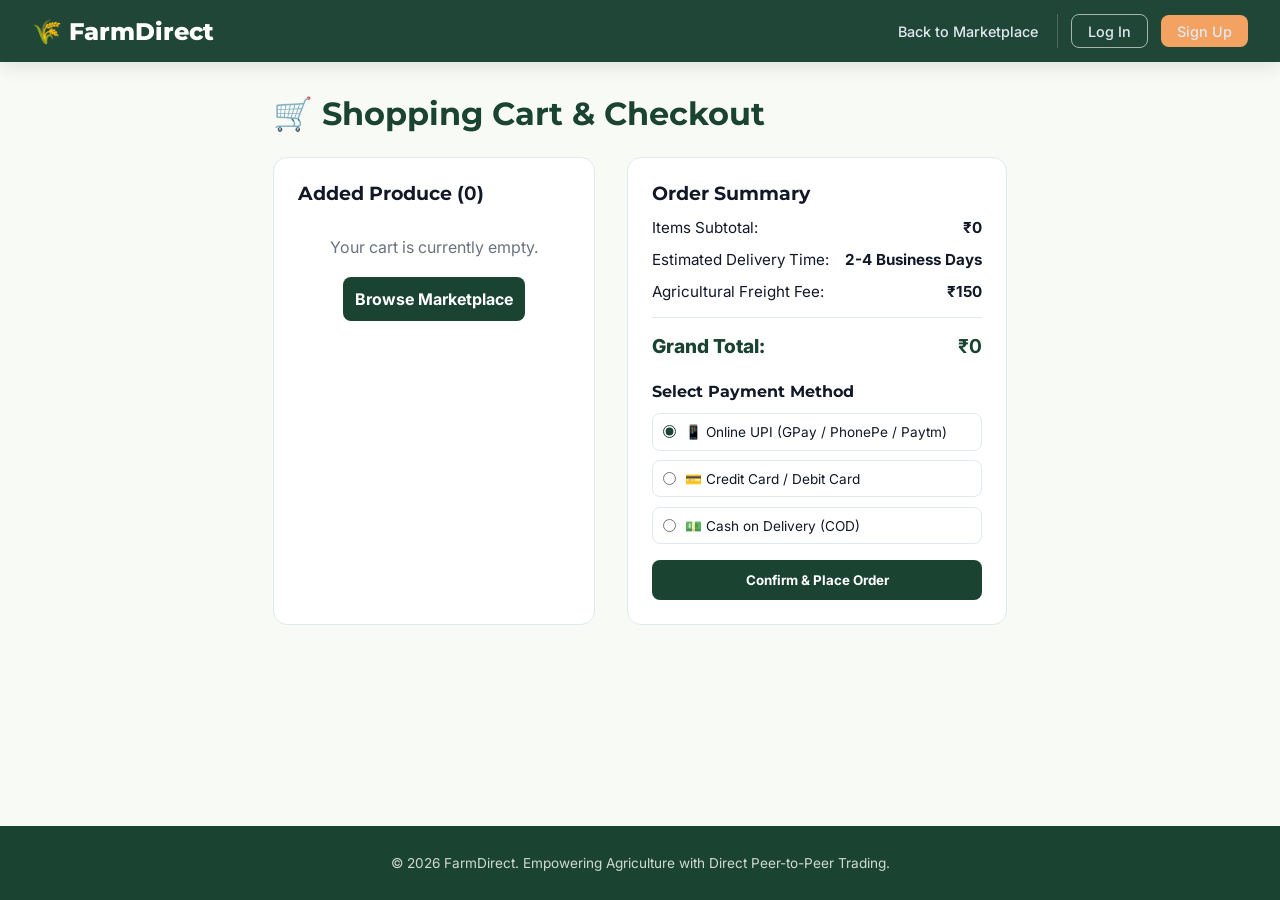
==== cart.html @ 782228d8 "First commit" ====
<!DOCTYPE html>
<html lang="en">
<head>
    <meta charset="UTF-8">
    <meta name="viewport" content="width=device-width, initial-scale=1.0">
    <title>Your Cart & Checkout | FarmDirect</title>
    <link rel="preconnect" href="https://fonts.googleapis.com">
    <link rel="preconnect" href="https://fonts.gstatic.com" crossorigin>
    <link href="https://fonts.googleapis.com/css2?family=Inter:wght@400;500;600&family=Montserrat:wght@600;700;800&display=swap" rel="stylesheet">
    <link rel="stylesheet" href="style.css">
</head>
<body>

    <header>
        <div class="nav-container">
            <a href="index.html" class="logo">🌾 FarmDirect</a>
            <nav class="nav-links">
                <a href="index.html#marketplace">Back to Marketplace</a>
                <div class="auth-group">
                    <a href="login.html?mode=login" class="btn-auth btn-login">Log In</a>
                    <a href="login.html?mode=signup" class="btn-auth btn-signup">Sign Up</a>
                </div>
            </nav>
        </div>
    </header>

    <div class="cart-page-container">
        <h2 class="section-title" style="text-align: left;">🛒 Shopping Cart & Checkout</h2>
        
        <div class="cart-layout">
            <!-- Left: Cart Items List -->
            <div class="cart-items-section">
                <h3>Added Produce (<span id="cart-item-count">0</span>)</h3>
                <div id="cart-list" class="cart-list">
                    <!-- Dynamic Cart Items injected here -->
                </div>
            </div>

            <!-- Right: Order Summary & Payment Options -->
            <div class="cart-summary-section">
                <div class="card">
                    <h3>Order Summary</h3>
                    
                    <div class="summary-row">
                        <span>Items Subtotal:</span>
                        <strong id="cart-subtotal">₹0</strong>
                    </div>
                    <div class="summary-row">
                        <span>Estimated Delivery Time:</span>
                        <strong id="cart-delivery-time">2-4 Business Days</strong>
                    </div>
                    <div class="summary-row">
                        <span>Agricultural Freight Fee:</span>
                        <strong>₹150</strong>
                    </div>
                    <hr class="divider">
                    <div class="summary-row total-row">
                        <span>Grand Total:</span>
                        <strong id="cart-grand-total">₹150</strong>
                    </div>

                    <!-- Payment Mode Selection -->
                    <div class="payment-section">
                        <h4>Select Payment Method</h4>
                        <div class="payment-options">
                            <label class="payment-option">
                                <input type="radio" name="payment" value="upi" checked>
                                <span>📱 Online UPI (GPay / PhonePe / Paytm)</span>
                            </label>
                            <label class="payment-option">
                                <input type="radio" name="payment" value="card">
                                <span>💳 Credit Card / Debit Card</span>
                            </label>
                            <label class="payment-option">
                                <input type="radio" name="payment" value="cod">
                                <span>💵 Cash on Delivery (COD)</span>
                            </label>
                        </div>
                    </div>

                    <button class="btn-submit" style="width: 100%; margin-top: 1rem;" onclick="processOrder()">Confirm & Place Order</button>
                </div>
            </div>
        </div>
    </div>

    <footer>
        <p>&copy; 2026 FarmDirect. Empowering Agriculture with Direct Peer-to-Peer Trading.</p>
    </footer>

    <script src="script.js"></script>
    <script>
        document.addEventListener('DOMContentLoaded', () => {
            if (typeof renderCartPage === 'function') {
                renderCartPage();
            }
        });
    </script>
</body>
</html>
---- style.css ----
/* Design System & Variable Declarations */
:root {
    --primary: #1b4332;
    --primary-light: #2d6a4f;
    --accent: #f4a261;
    --accent-hover: #e76f51;
    --bg-main: #f8faf6;
    --surface: #ffffff;
    --text-primary: #111827;
    --text-muted: #6b7280;
    --border: #e2e8f0;
    --shadow-sm: 0 4px 12px rgba(0, 0, 0, 0.04);
    --shadow-3d: 0 16px 30px rgba(0, 0, 0, 0.12);
    --radius-sm: 8px;
    --radius-lg: 14px;
    --font-heading: 'Montserrat', sans-serif;
    --font-body: 'Inter', sans-serif;
}

* { box-sizing: border-box; margin: 0; padding: 0; font-family: var(--font-body); }
html { scroll-behavior: smooth; }
body { background-color: var(--bg-main); color: var(--text-primary); min-height: 100vh; display: flex; flex-direction: column; }
h1, h2, h3, h4, .logo { font-family: var(--font-heading); }

/* Header & Navigation */
header {
    background: rgba(27, 67, 50, 0.98);
    backdrop-filter: blur(10px);
    color: #ffffff;
    padding: 0.9rem 2rem;
    position: sticky;
    top: 0;
    z-index: 100;
    box-shadow: 0 4px 20px rgba(0, 0, 0, 0.1);
}
.nav-container { max-width: 1280px; margin: 0 auto; display: flex; justify-content: space-between; align-items: center; }
.logo { font-size: 1.5rem; font-weight: 800; color: #ffffff; text-decoration: none; white-space: nowrap; }
.nav-links { display: flex; gap: 1.2rem; align-items: center; }
.nav-links a { color: #e2e8f0; text-decoration: none; font-weight: 500; font-size: 0.9rem; transition: color 0.2s; white-space: nowrap; }
.nav-links a:hover { color: var(--accent); }

/* Neatly Aligned Search Bar in Right Header */
.header-search {
    position: relative;
    display: flex;
    align-items: center;
}
.header-search input {
    background: rgba(255, 255, 255, 0.15);
    border: 1px solid rgba(255, 255, 255, 0.3);
    padding: 0.45rem 0.8rem 0.45rem 2.2rem;
    border-radius: 20px;
    color: #ffffff;
    font-size: 0.85rem;
    width: 220px;
    outline: none;
    transition: all 0.3s ease;
}
.header-search input::placeholder { color: rgba(255, 255, 255, 0.7); }
.header-search input:focus {
    background: #ffffff;
    color: var(--text-primary);
    width: 260px;
}
.search-icon {
    position: absolute;
    left: 0.7rem;
    font-size: 0.8rem;
    pointer-events: none;
    opacity: 0.8;
}

.auth-group { display: flex; align-items: center; gap: 0.8rem; padding-left: 0.8rem; border-left: 1px solid rgba(255, 255, 255, 0.2); }
.btn-auth { padding: 0.45rem 1rem; border-radius: var(--radius-sm); font-weight: 600; font-size: 0.85rem; cursor: pointer; text-decoration: none; transition: all 0.3s; }
.btn-login { background: transparent; color: #ffffff; border: 1px solid rgba(255, 255, 255, 0.6); }
.btn-login:hover { background: #ffffff; color: var(--primary); }
.btn-signup { background: var(--accent); color: var(--text-primary); border: none; }
.btn-signup:hover { background: var(--accent-hover); color: #ffffff; }

.cart-btn {
    background: #ffffff;
    color: var(--primary);
    padding: 0.45rem 1rem;
    border-radius: 20px;
    font-weight: 700;
    font-size: 0.85rem;
    cursor: pointer;
    border: none;
}

/* Hero Section */
.hero-parallax {
    height: 40vh; min-height: 320px;
    background: linear-gradient(135deg, rgba(27, 67, 50, 0.85), rgba(45, 106, 79, 0.75)), 
                url('https://images.unsplash.com/photo-1500937386664-56d1dfef3854?auto=format&fit=crop&w=1200&q=80') center/cover fixed;
    display: flex; align-items: center; justify-content: center; text-align: center; color: #ffffff; padding: 0 1.5rem;
}
.hero-content h1 { font-size: 2.5rem; font-weight: 800; margin-bottom: 0.8rem; }
.hero-content p { max-width: 650px; margin: 0 auto; font-size: 0.95rem; opacity: 0.9; }
.hero-actions { display: flex; gap: 1rem; justify-content: center; margin-top: 1.2rem; }
.btn-hero { padding: 0.7rem 1.5rem; border-radius: var(--radius-sm); font-weight: 700; text-decoration: none; font-size: 0.9rem; cursor: pointer; border: none; }
.btn-hero.primary { background: var(--accent); color: var(--text-primary); }
.btn-hero.secondary { background: rgba(255,255,255,0.15); color: #fff; border: 1px solid rgba(255,255,255,0.4); }

/* Farmer Directory */
.farmer-guide-section { padding: 3rem 1.5rem; max-width: 1280px; margin: 0 auto; }
.section-title { text-align: center; font-size: 2rem; color: var(--primary); margin-bottom: 0.3rem; }
.section-subtitle { text-align: center; color: var(--text-muted); margin-bottom: 2.5rem; font-size: 0.9rem; }
.guide-grid { display: grid; grid-template-columns: repeat(auto-fit, minmax(320px, 1fr)); gap: 1.5rem; }
.guide-card { background: var(--surface); padding: 1.8rem; border-radius: var(--radius-lg); box-shadow: var(--shadow-sm); border: 1px solid var(--border); }
.guide-header { display: flex; align-items: center; gap: 0.8rem; margin-bottom: 1.2rem; padding-bottom: 0.6rem; border-bottom: 2px solid var(--bg-main); }
.guide-list { list-style: none; display: flex; flex-direction: column; gap: 0.8rem; font-size: 0.9rem; }

/* Marketplace Layout & Symmetrical Cards */
.container { max-width: 1280px; margin: 1rem auto 4rem; padding: 0 1.5rem; display: grid; grid-template-columns: 250px 1fr; gap: 2rem; }
.card { background: var(--surface); padding: 1.5rem; border-radius: var(--radius-lg); border: 1px solid var(--border); }

.marketplace-header { display: flex; justify-content: space-between; align-items: center; margin-bottom: 1.2rem; }
.results-count { font-size: 0.85rem; color: var(--text-muted); font-weight: 600; }

.products-grid { 
    display: grid; 
    grid-template-columns: repeat(4, 1fr); 
    gap: 1.2rem; 
}

.product-card {
    background: var(--surface); 
    border-radius: var(--radius-lg); 
    border: 1px solid var(--border);
    overflow: hidden; 
    display: flex; 
    flex-direction: column; 
    cursor: pointer;
    height: 320px;
    transition: transform 0.2s ease-out, box-shadow 0.2s;
}
.product-card:hover { box-shadow: var(--shadow-3d); }
.product-img { height: 140px; width: 100%; object-fit: cover; }
.product-details { padding: 1rem; display: flex; flex-direction: column; flex-grow: 1; }
.product-category { font-size: 0.65rem; text-transform: uppercase; color: var(--primary-light); font-weight: 800; letter-spacing: 0.5px; }
.product-title { font-size: 0.9rem; font-weight: 700; margin: 0.3rem 0; color: var(--text-primary); line-height: 1.2; height: 2.2em; overflow: hidden; }
.product-seller { font-size: 0.75rem; color: var(--text-muted); margin-bottom: 0.8rem; }
.product-bottom { margin-top: auto; display: flex; justify-content: space-between; align-items: center; }
.product-price { font-size: 1.05rem; font-weight: 800; color: var(--primary); }
.btn-add { background: var(--primary-light); color: #fff; border: none; padding: 0.4rem 0.7rem; border-radius: var(--radius-sm); font-size: 0.75rem; font-weight: 600; cursor: pointer; }

.no-results { grid-column: span 4; text-align: center; padding: 3rem; background: #fff; border-radius: var(--radius-lg); border: 1px dashed var(--border); color: var(--text-muted); }

/* Product Detail View */
.detail-container { max-width: 1280px; margin: 2rem auto 5rem; padding: 0 1.5rem; }
.product-detail-grid { display: grid; grid-template-columns: 1fr 1fr; gap: 2.5rem; margin-bottom: 3rem; }

.viewport-3d-card {
    background: #ffffff; border-radius: var(--radius-lg); border: 1px solid var(--border);
    padding: 1.5rem; position: relative; display: flex; flex-direction: column; align-items: center; justify-content: center;
}
.badge-stock { position: absolute; top: 1rem; left: 1rem; background: #dcfce7; color: #166534; padding: 0.3rem 0.7rem; border-radius: 20px; font-weight: 700; font-size: 0.75rem; }
.interactive-canvas-wrapper { width: 100%; height: 340px; display: flex; align-items: center; justify-content: center; position: relative; }
.detail-main-img { max-width: 100%; max-height: 100%; object-fit: contain; border-radius: var(--radius-sm); }
.hint-3d { position: absolute; bottom: 0; font-size: 0.75rem; color: var(--text-muted); background: rgba(255,255,255,0.9); padding: 0.2rem 0.5rem; border-radius: 4px; }

.detail-info-card { display: flex; flex-direction: column; gap: 0.8rem; }
.detail-title { font-size: 1.8rem; color: var(--text-primary); line-height: 1.2; }
.detail-price { font-size: 1.8rem; font-weight: 800; color: var(--primary); }

.retailer-box, .description-box, .specs-box, .delivery-calc-box {
    background: #ffffff; padding: 1rem; border-radius: var(--radius-sm); border: 1px solid var(--border);
}
.retailer-header { display: flex; justify-content: space-between; align-items: center; margin-bottom: 0.4rem; }
.verified-tag { background: #e0f2fe; color: #0369a1; padding: 0.2rem 0.5rem; border-radius: 4px; font-weight: 700; font-size: 0.7rem; }
.spec-row { display: flex; justify-content: space-between; padding: 0.3rem 0; border-bottom: 1px solid var(--bg-main); font-size: 0.85rem; }

/* Cart Page Styling */
.cart-page-container {
    max-width: 1280px;
    margin: 2rem auto 4rem;
    padding: 0 1.5rem;
}

.cart-layout {
    display: grid;
    grid-template-columns: 1fr 380px;
    gap: 2rem;
    margin-top: 1.5rem;
}

.cart-items-section {
    background: var(--surface);
    padding: 1.5rem;
    border-radius: var(--radius-lg);
    border: 1px solid var(--border);
}

.cart-item-card {
    display: flex;
    align-items: center;
    gap: 1rem;
    padding: 1rem 0;
    border-bottom: 1px solid var(--border);
}

.cart-item-card:last-child {
    border-bottom: none;
}

.cart-item-img {
    width: 80px;
    height: 80px;
    object-fit: cover;
    border-radius: var(--radius-sm);
}

.cart-item-info {
    flex-grow: 1;
}

.cart-item-title {
    font-size: 1rem;
    font-weight: 700;
}

.cart-item-price {
    color: var(--primary);
    font-weight: 700;
}

.cart-qty-controls {
    display: flex;
    align-items: center;
    gap: 0.5rem;
}

.btn-qty {
    background: var(--bg-main);
    border: 1px solid var(--border);
    padding: 0.2rem 0.6rem;
    border-radius: 4px;
    cursor: pointer;
    font-weight: bold;
}

.btn-remove {
    background: #fee2e2;
    color: #dc2626;
    border: none;
    padding: 0.4rem 0.6rem;
    border-radius: 4px;
    cursor: pointer;
    font-size: 0.8rem;
}

.summary-row {
    display: flex;
    justify-content: space-between;
    margin: 0.8rem 0;
    font-size: 0.95rem;
}

.total-row {
    font-size: 1.2rem;
    font-weight: 800;
    color: var(--primary);
}

.divider {
    border: none;
    border-top: 1px solid var(--border);
    margin: 1rem 0;
}

.payment-section {
    margin-top: 1.5rem;
}

.payment-options {
    display: flex;
    flex-direction: column;
    gap: 0.6rem;
    margin-top: 0.8rem;
}

.payment-option {
    display: flex;
    align-items: center;
    gap: 0.6rem;
    padding: 0.6rem;
    border: 1px solid var(--border);
    border-radius: var(--radius-sm);
    cursor: pointer;
    font-size: 0.85rem;
}

.payment-option input {
    accent-color: var(--primary);
}

/* Dedicated Authentication Page */
.auth-page-body {
    background: linear-gradient(135deg, var(--primary), var(--primary-light));
    min-height: 100vh; display: flex; align-items: center; justify-content: center; padding: 1.5rem;
}
.auth-card-3d {
    background: #ffffff; width: 100%; max-width: 420px; padding: 2rem; border-radius: var(--radius-lg);
    box-shadow: var(--shadow-3d);
}
.auth-header { text-align: center; margin-bottom: 1.5rem; }
.auth-logo { font-size: 1.6rem; font-weight: 800; color: var(--primary); text-decoration: none; display: block; }
.auth-tabs { display: flex; border-bottom: 2px solid var(--bg-main); margin-bottom: 1.2rem; }
.auth-tab { flex: 1; padding: 0.7rem; background: none; border: none; font-weight: 700; cursor: pointer; color: var(--text-muted); }
.auth-tab.active { color: var(--primary); border-bottom: 3px solid var(--primary); }
.auth-form { display: flex; flex-direction: column; gap: 0.9rem; }
.auth-form.hidden { display: none; }
.form-group label { display: block; font-size: 0.8rem; font-weight: 600; margin-bottom: 0.3rem; }
.form-control { width: 100%; padding: 0.65rem; border: 1px solid var(--border); border-radius: var(--radius-sm); outline: none; }
.btn-submit { background: var(--primary); color: #fff; border: none; padding: 0.75rem; border-radius: var(--radius-sm); font-weight: 700; cursor: pointer; }

footer { background: var(--primary); color: rgba(255,255,255,0.8); text-align: center; padding: 1.8rem; margin-top: auto; font-size: 0.85rem; }

/* Responsive Layout */
@media(max-width: 1100px) {
    .products-grid { grid-template-columns: repeat(3, 1fr); }
}
@media(max-width: 860px) {
    .container, .product-detail-grid, .cart-layout { grid-template-columns: 1fr; }
    .products-grid { grid-template-columns: repeat(2, 1fr); }
    .nav-container { flex-direction: column; gap: 1rem; }
    .header-search input { width: 100%; }
}
@media(max-width: 500px) {
    .products-grid { grid-template-columns: 1fr; }
}
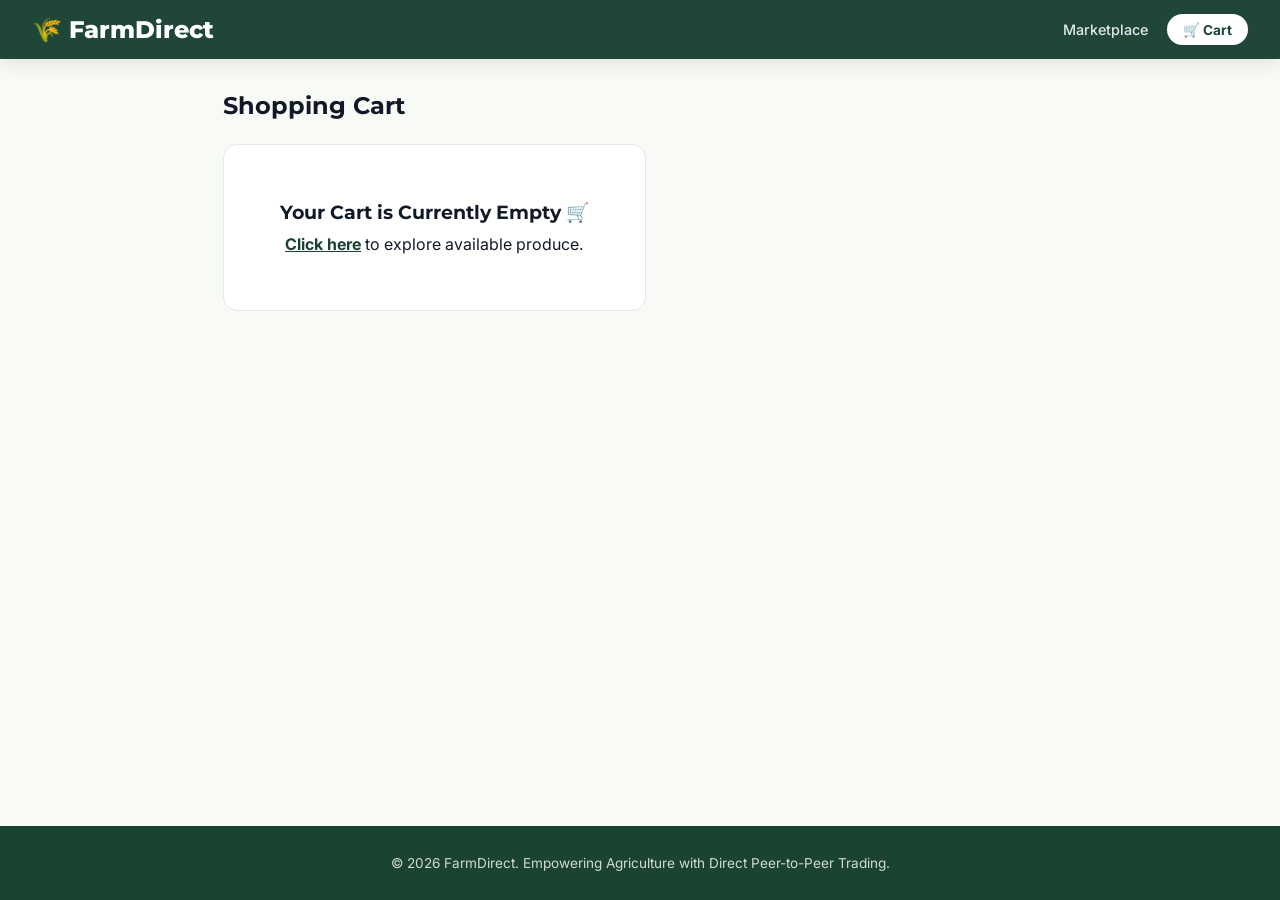
==== commit f09a476a: "Update platform: Added home landing page, user profile modals, session role routing, and UI fixes" ====
--- a/cart.html
+++ b/cart.html
@@ -3,7 +3,7 @@
 <head>
     <meta charset="UTF-8">
     <meta name="viewport" content="width=device-width, initial-scale=1.0">
-    <title>Your Cart & Checkout | FarmDirect</title>
+    <title>Your Cart | FarmDirect</title>
     <link rel="preconnect" href="https://fonts.googleapis.com">
     <link rel="preconnect" href="https://fonts.gstatic.com" crossorigin>
     <link href="https://fonts.googleapis.com/css2?family=Inter:wght@400;500;600&family=Montserrat:wght@600;700;800&display=swap" rel="stylesheet">
@@ -11,90 +11,127 @@
 </head>
 <body>
 
+    <!-- Navigation Header -->
     <header>
         <div class="nav-container">
-            <a href="index.html" class="logo">🌾 FarmDirect</a>
+            <a href="consumer.html" class="logo">🌾 FarmDirect</a>
             <nav class="nav-links">
-                <a href="index.html#marketplace">Back to Marketplace</a>
-                <div class="auth-group">
-                    <a href="login.html?mode=login" class="btn-auth btn-login">Log In</a>
-                    <a href="login.html?mode=signup" class="btn-auth btn-signup">Sign Up</a>
-                </div>
+                <a href="consumer.html">Marketplace</a>
+                <button class="cart-btn" onclick="window.location.href='cart.html'">🛒 Cart</button>
             </nav>
         </div>
     </header>
 
-    <div class="cart-page-container">
-        <h2 class="section-title" style="text-align: left;">🛒 Shopping Cart & Checkout</h2>
-        
+    <main class="cart-page-container">
+        <h2>Shopping Cart</h2>
+
         <div class="cart-layout">
-            <!-- Left: Cart Items List -->
-            <div class="cart-items-section">
-                <h3>Added Produce (<span id="cart-item-count">0</span>)</h3>
-                <div id="cart-list" class="cart-list">
-                    <!-- Dynamic Cart Items injected here -->
-                </div>
+            <!-- Left Side: Cart Items List -->
+            <div class="cart-items-section" id="cartItemsList">
+                <p>Loading cart items...</p>
             </div>
 
-            <!-- Right: Order Summary & Payment Options -->
-            <div class="cart-summary-section">
-                <div class="card">
-                    <h3>Order Summary</h3>
-                    
-                    <div class="summary-row">
-                        <span>Items Subtotal:</span>
-                        <strong id="cart-subtotal">₹0</strong>
-                    </div>
-                    <div class="summary-row">
-                        <span>Estimated Delivery Time:</span>
-                        <strong id="cart-delivery-time">2-4 Business Days</strong>
-                    </div>
-                    <div class="summary-row">
-                        <span>Agricultural Freight Fee:</span>
-                        <strong>₹150</strong>
-                    </div>
-                    <hr class="divider">
-                    <div class="summary-row total-row">
-                        <span>Grand Total:</span>
-                        <strong id="cart-grand-total">₹150</strong>
+            <!-- Right Side: Summary Box & Payment -->
+            <div class="card" id="summaryCard" style="height: fit-content;">
+                <h3>Order Summary</h3>
+                <div class="summary-row">
+                    <span>Subtotal</span>
+                    <span>₹<span id="subTotal">0</span></span>
+                </div>
+                <div class="summary-row">
+                    <span>Delivery Fee</span>
+                    <span style="color: var(--primary-light); font-weight: bold;">FREE</span>
+                </div>
+                <hr class="divider">
+                <div class="summary-row total-row">
+                    <span>Total</span>
+                    <span>₹<span id="grandTotal">0</span></span>
+                </div>
+
+                <div class="payment-section">
+                    <h4 style="margin-bottom: 0.5rem;">Select Payment Method</h4>
+                    <div class="payment-options">
+                        <label class="payment-option">
+                            <input type="radio" name="paymentMethod" value="upi" checked>
+                            <span>UPI / QR Code</span>
+                        </label>
+                        <label class="payment-option">
+                            <input type="radio" name="paymentMethod" value="cod">
+                            <span>Cash on Delivery (COD)</span>
+                        </label>
                     </div>
 
-                    <!-- Payment Mode Selection -->
-                    <div class="payment-section">
-                        <h4>Select Payment Method</h4>
-                        <div class="payment-options">
-                            <label class="payment-option">
-                                <input type="radio" name="payment" value="upi" checked>
-                                <span>📱 Online UPI (GPay / PhonePe / Paytm)</span>
-                            </label>
-                            <label class="payment-option">
-                                <input type="radio" name="payment" value="card">
-                                <span>💳 Credit Card / Debit Card</span>
-                            </label>
-                            <label class="payment-option">
-                                <input type="radio" name="payment" value="cod">
-                                <span>💵 Cash on Delivery (COD)</span>
-                            </label>
-                        </div>
-                    </div>
-
-                    <button class="btn-submit" style="width: 100%; margin-top: 1rem;" onclick="processOrder()">Confirm & Place Order</button>
+                    <button class="btn-submit" onclick="processOrder()" style="width: 100%; margin-top: 1.2rem; cursor: pointer;">
+                        Place Direct Order
+                    </button>
                 </div>
             </div>
         </div>
-    </div>
+    </main>
 
     <footer>
         <p>&copy; 2026 FarmDirect. Empowering Agriculture with Direct Peer-to-Peer Trading.</p>
     </footer>
 
-    <script src="script.js"></script>
     <script>
-        document.addEventListener('DOMContentLoaded', () => {
-            if (typeof renderCartPage === 'function') {
-                renderCartPage();
+        document.addEventListener("DOMContentLoaded", renderCartPage);
+
+        function renderCartPage() {
+            const cart = JSON.parse(localStorage.getItem('farmCart')) || [];
+            const cartItemsList = document.getElementById("cartItemsList");
+            const summaryCard = document.getElementById("summaryCard");
+
+            if (cart.length === 0) {
+                cartItemsList.innerHTML = `<div style="text-align: center; padding: 2rem;">
+                    <h3>Your Cart is Currently Empty 🛒</h3>
+                    <p style="margin-top: 10px;"><a href="consumer.html" style="color: var(--primary); font-weight: bold;">Click here</a> to explore available produce.</p>
+                </div>`;
+                if(summaryCard) summaryCard.style.display = "none";
+                return;
             }
-        });
+
+            if(summaryCard) summaryCard.style.display = "block";
+
+            let html = "";
+            let total = 0;
+
+            cart.forEach((item, index) => {
+                const itemTotal = item.price * (item.quantity || 1);
+                total += itemTotal;
+
+                html += `
+                    <div class="cart-item-card">
+                        <img src="${item.image || 'https://images.unsplash.com/photo-1542838132-92c53300491e'}" class="cart-item-img" alt="${item.title}">
+                        <div class="cart-item-info">
+                            <div class="cart-item-title">${item.title}</div>
+                            <div class="cart-item-price">₹${item.price} × ${item.quantity || 1}</div>
+                        </div>
+                        <div class="cart-qty-controls">
+                            <strong style="margin-right: 10px; color: var(--primary);">₹${itemTotal}</strong>
+                            <button class="btn-remove" onclick="removeItem(${index})">Remove</button>
+                        </div>
+                    </div>
+                `;
+            });
+
+            cartItemsList.innerHTML = html;
+            document.getElementById("subTotal").innerText = total;
+            document.getElementById("grandTotal").innerText = total;
+        }
+
+        function removeItem(index) {
+            let cart = JSON.parse(localStorage.getItem('farmCart')) || [];
+            cart.splice(index, 1);
+            localStorage.setItem('farmCart', JSON.stringify(cart));
+            renderCartPage();
+        }
+
+        function processOrder() {
+            const method = document.querySelector('input[name="paymentMethod"]:checked')?.value || 'upi';
+            alert(`Order Placed Successfully via ${method.toUpperCase()}! Thank you for supporting direct farming.`);
+            localStorage.removeItem('farmCart');
+            window.location.href = 'consumer.html';
+        }
     </script>
 </body>
 </html>
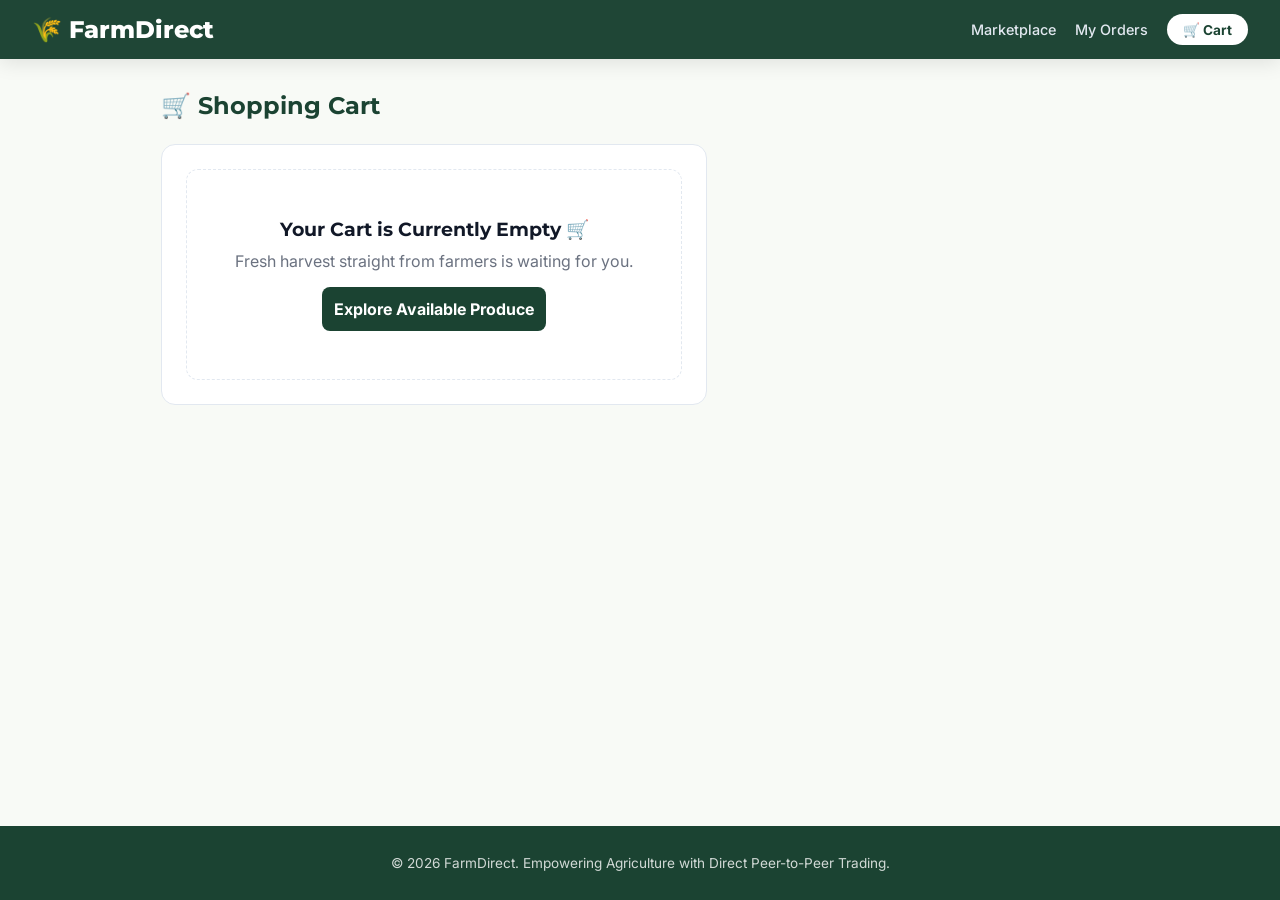
==== commit c00eb253: "Update code with Supabase integration" ====
--- a/cart.html
+++ b/cart.html
@@ -17,13 +17,14 @@
             <a href="consumer.html" class="logo">🌾 FarmDirect</a>
             <nav class="nav-links">
                 <a href="consumer.html">Marketplace</a>
+                <a href="orders.html">My Orders</a>
                 <button class="cart-btn" onclick="window.location.href='cart.html'">🛒 Cart</button>
             </nav>
         </div>
     </header>
 
     <main class="cart-page-container">
-        <h2>Shopping Cart</h2>
+        <h2 style="color: var(--primary); margin-bottom: 1rem;">🛒 Shopping Cart</h2>
 
         <div class="cart-layout">
             <!-- Left Side: Cart Items List -->
@@ -35,35 +36,26 @@
             <div class="card" id="summaryCard" style="height: fit-content;">
                 <h3>Order Summary</h3>
                 <div class="summary-row">
-                    <span>Subtotal</span>
+                    <span>Produce Subtotal</span>
                     <span>₹<span id="subTotal">0</span></span>
                 </div>
                 <div class="summary-row">
-                    <span>Delivery Fee</span>
-                    <span style="color: var(--primary-light); font-weight: bold;">FREE</span>
+                    <span>Direct Farm Delivery Fee</span>
+                    <span style="color: var(--primary-light); font-weight: bold;">₹50</span>
                 </div>
                 <hr class="divider">
                 <div class="summary-row total-row">
-                    <span>Total</span>
-                    <span>₹<span id="grandTotal">0</span></span>
+                    <span>Estimated Total</span>
+                    <span>₹<span id="grandTotal">50</span></span>
                 </div>
 
-                <div class="payment-section">
-                    <h4 style="margin-bottom: 0.5rem;">Select Payment Method</h4>
-                    <div class="payment-options">
-                        <label class="payment-option">
-                            <input type="radio" name="paymentMethod" value="upi" checked>
-                            <span>UPI / QR Code</span>
-                        </label>
-                        <label class="payment-option">
-                            <input type="radio" name="paymentMethod" value="cod">
-                            <span>Cash on Delivery (COD)</span>
-                        </label>
-                    </div>
-
-                    <button class="btn-submit" onclick="processOrder()" style="width: 100%; margin-top: 1.2rem; cursor: pointer;">
-                        Place Direct Order
-                    </button>
+                <div style="display: flex; flex-direction: column; gap: 0.8rem; margin-top: 1.5rem;">
+                    <a href="checkout.html" class="btn-submit" style="display: block; text-align: center; text-decoration: none; padding: 0.9rem; font-size: 1rem;">
+                        Proceed to Secure Checkout ➔
+                    </a>
+                    <a href="consumer.html" style="text-align: center; color: var(--primary); font-weight: 600; font-size: 0.9rem; text-decoration: none;">
+                        ← Continue Shopping
+                    </a>
                 </div>
             </div>
         </div>
@@ -76,15 +68,25 @@
     <script>
         document.addEventListener("DOMContentLoaded", renderCartPage);
 
+        function getUnifiedCart() {
+            return JSON.parse(localStorage.getItem('cartItems')) || JSON.parse(localStorage.getItem('farmCart')) || [];
+        }
+
+        function saveUnifiedCart(cart) {
+            localStorage.setItem('cartItems', JSON.stringify(cart));
+            localStorage.setItem('farmCart', JSON.stringify(cart));
+        }
+
         function renderCartPage() {
-            const cart = JSON.parse(localStorage.getItem('farmCart')) || [];
+            const cart = getUnifiedCart();
             const cartItemsList = document.getElementById("cartItemsList");
             const summaryCard = document.getElementById("summaryCard");
 
             if (cart.length === 0) {
-                cartItemsList.innerHTML = `<div style="text-align: center; padding: 2rem;">
+                cartItemsList.innerHTML = `<div style="text-align: center; padding: 3rem; background: #fff; border-radius: 12px; border: 1px dashed var(--border);">
                     <h3>Your Cart is Currently Empty 🛒</h3>
-                    <p style="margin-top: 10px;"><a href="consumer.html" style="color: var(--primary); font-weight: bold;">Click here</a> to explore available produce.</p>
+                    <p style="margin-top: 10px; color: var(--text-muted);">Fresh harvest straight from farmers is waiting for you.</p>
+                    <a href="consumer.html" class="btn-submit" style="display: inline-block; margin-top: 1rem; text-decoration: none;">Explore Available Produce</a>
                 </div>`;
                 if(summaryCard) summaryCard.style.display = "none";
                 return;
@@ -93,21 +95,26 @@
             if(summaryCard) summaryCard.style.display = "block";
 
             let html = "";
-            let total = 0;
+            let subtotal = 0;
 
             cart.forEach((item, index) => {
-                const itemTotal = item.price * (item.quantity || 1);
-                total += itemTotal;
+                const qty = item.quantity || 1;
+                const itemTotal = item.price * qty;
+                subtotal += itemTotal;
 
                 html += `
                     <div class="cart-item-card">
-                        <img src="${item.image || 'https://images.unsplash.com/photo-1542838132-92c53300491e'}" class="cart-item-img" alt="${item.title}">
+                        <img src="${item.image || 'https://images.unsplash.com/photo-1542838132-92c53300491e?auto=format&fit=crop&w=500&q=80'}" class="cart-item-img" alt="${item.title}">
                         <div class="cart-item-info">
                             <div class="cart-item-title">${item.title}</div>
-                            <div class="cart-item-price">₹${item.price} × ${item.quantity || 1}</div>
+                            <div class="cart-item-price">₹${item.price} each</div>
+                            <small style="color: var(--text-muted);">Origin: ${item.sellerLocation || item.location || 'Local Farm'}</small>
                         </div>
                         <div class="cart-qty-controls">
-                            <strong style="margin-right: 10px; color: var(--primary);">₹${itemTotal}</strong>
+                            <button class="btn-qty" onclick="changeQuantity(${index}, -1)">-</button>
+                            <span style="font-weight: 600; min-width: 24px; text-align: center;">${qty}</span>
+                            <button class="btn-qty" onclick="changeQuantity(${index}, 1)">+</button>
+                            <strong style="margin: 0 12px; color: var(--primary);">₹${itemTotal}</strong>
                             <button class="btn-remove" onclick="removeItem(${index})">Remove</button>
                         </div>
                     </div>
@@ -115,23 +122,29 @@
             });
 
             cartItemsList.innerHTML = html;
-            document.getElementById("subTotal").innerText = total;
-            document.getElementById("grandTotal").innerText = total;
+            const deliveryFee = 50;
+            document.getElementById("subTotal").innerText = subtotal;
+            document.getElementById("grandTotal").innerText = (subtotal + deliveryFee);
+        }
+
+        function changeQuantity(index, delta) {
+            let cart = getUnifiedCart();
+            if (cart[index]) {
+                cart[index].quantity = (cart[index].quantity || 1) + delta;
+                if (cart[index].quantity <= 0) {
+                    cart.splice(index, 1);
+                }
+            }
+            saveUnifiedCart(cart);
+            renderCartPage();
         }
 
         function removeItem(index) {
-            let cart = JSON.parse(localStorage.getItem('farmCart')) || [];
+            let cart = getUnifiedCart();
             cart.splice(index, 1);
-            localStorage.setItem('farmCart', JSON.stringify(cart));
+            saveUnifiedCart(cart);
             renderCartPage();
-        }
-
-        function processOrder() {
-            const method = document.querySelector('input[name="paymentMethod"]:checked')?.value || 'upi';
-            alert(`Order Placed Successfully via ${method.toUpperCase()}! Thank you for supporting direct farming.`);
-            localStorage.removeItem('farmCart');
-            window.location.href = 'consumer.html';
         }
     </script>
 </body>
-</html>+</html>
--- a/style.css
+++ b/style.css
@@ -329,4 +329,4 @@
 }
 @media(max-width: 500px) {
     .products-grid { grid-template-columns: 1fr; }
-}+}
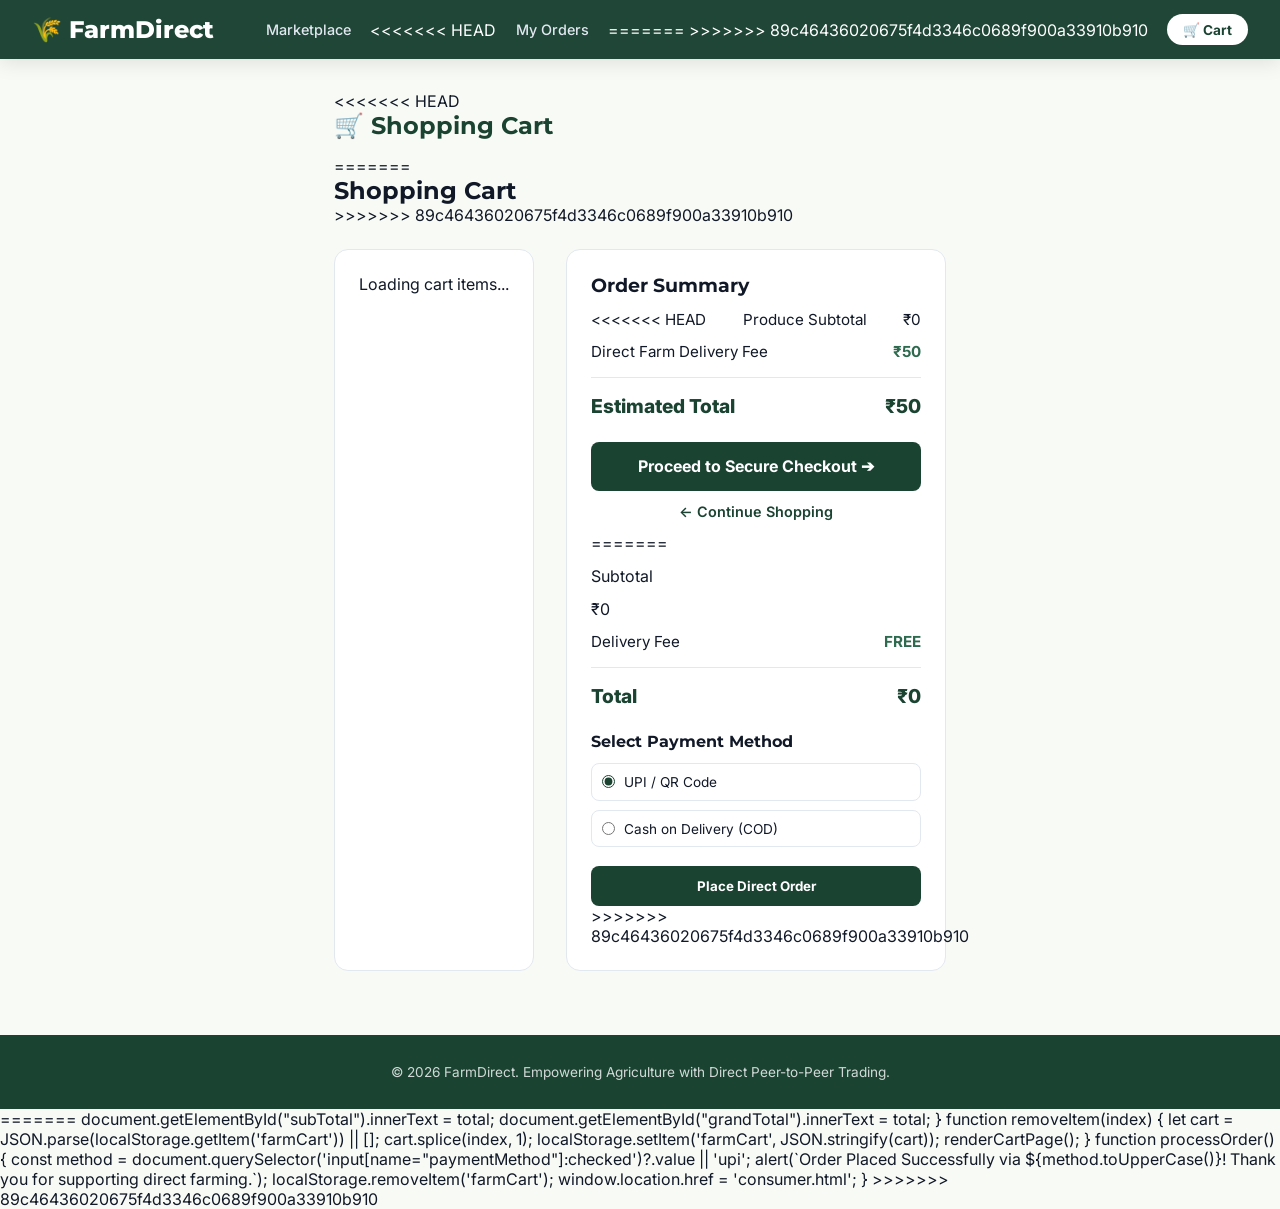
==== commit 4e896220: "Force update with latest Antigravity code" ====
--- a/cart.html
+++ b/cart.html
@@ -17,14 +17,21 @@
             <a href="consumer.html" class="logo">🌾 FarmDirect</a>
             <nav class="nav-links">
                 <a href="consumer.html">Marketplace</a>
+<<<<<<< HEAD
                 <a href="orders.html">My Orders</a>
+=======
+>>>>>>> 89c46436020675f4d3346c0689f900a33910b910
                 <button class="cart-btn" onclick="window.location.href='cart.html'">🛒 Cart</button>
             </nav>
         </div>
     </header>
 
     <main class="cart-page-container">
+<<<<<<< HEAD
         <h2 style="color: var(--primary); margin-bottom: 1rem;">🛒 Shopping Cart</h2>
+=======
+        <h2>Shopping Cart</h2>
+>>>>>>> 89c46436020675f4d3346c0689f900a33910b910
 
         <div class="cart-layout">
             <!-- Left Side: Cart Items List -->
@@ -36,6 +43,7 @@
             <div class="card" id="summaryCard" style="height: fit-content;">
                 <h3>Order Summary</h3>
                 <div class="summary-row">
+<<<<<<< HEAD
                     <span>Produce Subtotal</span>
                     <span>₹<span id="subTotal">0</span></span>
                 </div>
@@ -56,6 +64,37 @@
                     <a href="consumer.html" style="text-align: center; color: var(--primary); font-weight: 600; font-size: 0.9rem; text-decoration: none;">
                         ← Continue Shopping
                     </a>
+=======
+                    <span>Subtotal</span>
+                    <span>₹<span id="subTotal">0</span></span>
+                </div>
+                <div class="summary-row">
+                    <span>Delivery Fee</span>
+                    <span style="color: var(--primary-light); font-weight: bold;">FREE</span>
+                </div>
+                <hr class="divider">
+                <div class="summary-row total-row">
+                    <span>Total</span>
+                    <span>₹<span id="grandTotal">0</span></span>
+                </div>
+
+                <div class="payment-section">
+                    <h4 style="margin-bottom: 0.5rem;">Select Payment Method</h4>
+                    <div class="payment-options">
+                        <label class="payment-option">
+                            <input type="radio" name="paymentMethod" value="upi" checked>
+                            <span>UPI / QR Code</span>
+                        </label>
+                        <label class="payment-option">
+                            <input type="radio" name="paymentMethod" value="cod">
+                            <span>Cash on Delivery (COD)</span>
+                        </label>
+                    </div>
+
+                    <button class="btn-submit" onclick="processOrder()" style="width: 100%; margin-top: 1.2rem; cursor: pointer;">
+                        Place Direct Order
+                    </button>
+>>>>>>> 89c46436020675f4d3346c0689f900a33910b910
                 </div>
             </div>
         </div>
@@ -68,6 +107,7 @@
     <script>
         document.addEventListener("DOMContentLoaded", renderCartPage);
 
+<<<<<<< HEAD
         function getUnifiedCart() {
             return JSON.parse(localStorage.getItem('cartItems')) || JSON.parse(localStorage.getItem('farmCart')) || [];
         }
@@ -79,14 +119,24 @@
 
         function renderCartPage() {
             const cart = getUnifiedCart();
+=======
+        function renderCartPage() {
+            const cart = JSON.parse(localStorage.getItem('farmCart')) || [];
+>>>>>>> 89c46436020675f4d3346c0689f900a33910b910
             const cartItemsList = document.getElementById("cartItemsList");
             const summaryCard = document.getElementById("summaryCard");
 
             if (cart.length === 0) {
+<<<<<<< HEAD
                 cartItemsList.innerHTML = `<div style="text-align: center; padding: 3rem; background: #fff; border-radius: 12px; border: 1px dashed var(--border);">
                     <h3>Your Cart is Currently Empty 🛒</h3>
                     <p style="margin-top: 10px; color: var(--text-muted);">Fresh harvest straight from farmers is waiting for you.</p>
                     <a href="consumer.html" class="btn-submit" style="display: inline-block; margin-top: 1rem; text-decoration: none;">Explore Available Produce</a>
+=======
+                cartItemsList.innerHTML = `<div style="text-align: center; padding: 2rem;">
+                    <h3>Your Cart is Currently Empty 🛒</h3>
+                    <p style="margin-top: 10px;"><a href="consumer.html" style="color: var(--primary); font-weight: bold;">Click here</a> to explore available produce.</p>
+>>>>>>> 89c46436020675f4d3346c0689f900a33910b910
                 </div>`;
                 if(summaryCard) summaryCard.style.display = "none";
                 return;
@@ -95,6 +145,7 @@
             if(summaryCard) summaryCard.style.display = "block";
 
             let html = "";
+<<<<<<< HEAD
             let subtotal = 0;
 
             cart.forEach((item, index) => {
@@ -115,6 +166,23 @@
                             <span style="font-weight: 600; min-width: 24px; text-align: center;">${qty}</span>
                             <button class="btn-qty" onclick="changeQuantity(${index}, 1)">+</button>
                             <strong style="margin: 0 12px; color: var(--primary);">₹${itemTotal}</strong>
+=======
+            let total = 0;
+
+            cart.forEach((item, index) => {
+                const itemTotal = item.price * (item.quantity || 1);
+                total += itemTotal;
+
+                html += `
+                    <div class="cart-item-card">
+                        <img src="${item.image || 'https://images.unsplash.com/photo-1542838132-92c53300491e'}" class="cart-item-img" alt="${item.title}">
+                        <div class="cart-item-info">
+                            <div class="cart-item-title">${item.title}</div>
+                            <div class="cart-item-price">₹${item.price} × ${item.quantity || 1}</div>
+                        </div>
+                        <div class="cart-qty-controls">
+                            <strong style="margin-right: 10px; color: var(--primary);">₹${itemTotal}</strong>
+>>>>>>> 89c46436020675f4d3346c0689f900a33910b910
                             <button class="btn-remove" onclick="removeItem(${index})">Remove</button>
                         </div>
                     </div>
@@ -122,6 +190,7 @@
             });
 
             cartItemsList.innerHTML = html;
+<<<<<<< HEAD
             const deliveryFee = 50;
             document.getElementById("subTotal").innerText = subtotal;
             document.getElementById("grandTotal").innerText = (subtotal + deliveryFee);
@@ -148,3 +217,25 @@
     </script>
 </body>
 </html>
+=======
+            document.getElementById("subTotal").innerText = total;
+            document.getElementById("grandTotal").innerText = total;
+        }
+
+        function removeItem(index) {
+            let cart = JSON.parse(localStorage.getItem('farmCart')) || [];
+            cart.splice(index, 1);
+            localStorage.setItem('farmCart', JSON.stringify(cart));
+            renderCartPage();
+        }
+
+        function processOrder() {
+            const method = document.querySelector('input[name="paymentMethod"]:checked')?.value || 'upi';
+            alert(`Order Placed Successfully via ${method.toUpperCase()}! Thank you for supporting direct farming.`);
+            localStorage.removeItem('farmCart');
+            window.location.href = 'consumer.html';
+        }
+    </script>
+</body>
+</html>
+>>>>>>> 89c46436020675f4d3346c0689f900a33910b910
--- a/style.css
+++ b/style.css
@@ -329,4 +329,8 @@
 }
 @media(max-width: 500px) {
     .products-grid { grid-template-columns: 1fr; }
-}
+<<<<<<< HEAD
+}
+=======
+}
+>>>>>>> 89c46436020675f4d3346c0689f900a33910b910
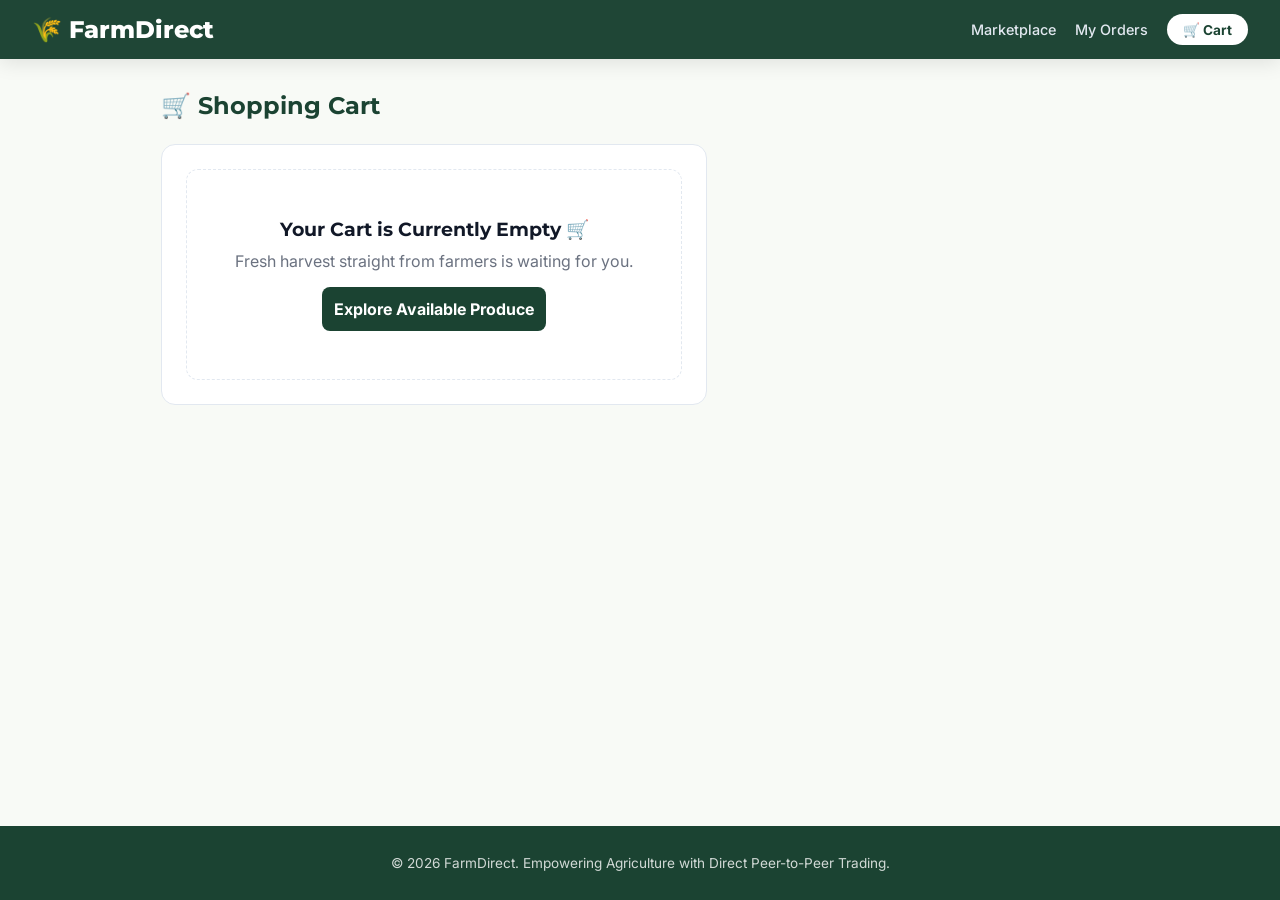
==== commit 2fab86bd: "Restore clean code from backup" ====
--- a/cart.html
+++ b/cart.html
@@ -17,21 +17,14 @@
             <a href="consumer.html" class="logo">🌾 FarmDirect</a>
             <nav class="nav-links">
                 <a href="consumer.html">Marketplace</a>
-<<<<<<< HEAD
                 <a href="orders.html">My Orders</a>
-=======
->>>>>>> 89c46436020675f4d3346c0689f900a33910b910
                 <button class="cart-btn" onclick="window.location.href='cart.html'">🛒 Cart</button>
             </nav>
         </div>
     </header>
 
     <main class="cart-page-container">
-<<<<<<< HEAD
         <h2 style="color: var(--primary); margin-bottom: 1rem;">🛒 Shopping Cart</h2>
-=======
-        <h2>Shopping Cart</h2>
->>>>>>> 89c46436020675f4d3346c0689f900a33910b910
 
         <div class="cart-layout">
             <!-- Left Side: Cart Items List -->
@@ -43,7 +36,6 @@
             <div class="card" id="summaryCard" style="height: fit-content;">
                 <h3>Order Summary</h3>
                 <div class="summary-row">
-<<<<<<< HEAD
                     <span>Produce Subtotal</span>
                     <span>₹<span id="subTotal">0</span></span>
                 </div>
@@ -64,37 +56,6 @@
                     <a href="consumer.html" style="text-align: center; color: var(--primary); font-weight: 600; font-size: 0.9rem; text-decoration: none;">
                         ← Continue Shopping
                     </a>
-=======
-                    <span>Subtotal</span>
-                    <span>₹<span id="subTotal">0</span></span>
-                </div>
-                <div class="summary-row">
-                    <span>Delivery Fee</span>
-                    <span style="color: var(--primary-light); font-weight: bold;">FREE</span>
-                </div>
-                <hr class="divider">
-                <div class="summary-row total-row">
-                    <span>Total</span>
-                    <span>₹<span id="grandTotal">0</span></span>
-                </div>
-
-                <div class="payment-section">
-                    <h4 style="margin-bottom: 0.5rem;">Select Payment Method</h4>
-                    <div class="payment-options">
-                        <label class="payment-option">
-                            <input type="radio" name="paymentMethod" value="upi" checked>
-                            <span>UPI / QR Code</span>
-                        </label>
-                        <label class="payment-option">
-                            <input type="radio" name="paymentMethod" value="cod">
-                            <span>Cash on Delivery (COD)</span>
-                        </label>
-                    </div>
-
-                    <button class="btn-submit" onclick="processOrder()" style="width: 100%; margin-top: 1.2rem; cursor: pointer;">
-                        Place Direct Order
-                    </button>
->>>>>>> 89c46436020675f4d3346c0689f900a33910b910
                 </div>
             </div>
         </div>
@@ -107,7 +68,6 @@
     <script>
         document.addEventListener("DOMContentLoaded", renderCartPage);
 
-<<<<<<< HEAD
         function getUnifiedCart() {
             return JSON.parse(localStorage.getItem('cartItems')) || JSON.parse(localStorage.getItem('farmCart')) || [];
         }
@@ -119,24 +79,14 @@
 
         function renderCartPage() {
             const cart = getUnifiedCart();
-=======
-        function renderCartPage() {
-            const cart = JSON.parse(localStorage.getItem('farmCart')) || [];
->>>>>>> 89c46436020675f4d3346c0689f900a33910b910
             const cartItemsList = document.getElementById("cartItemsList");
             const summaryCard = document.getElementById("summaryCard");
 
             if (cart.length === 0) {
-<<<<<<< HEAD
                 cartItemsList.innerHTML = `<div style="text-align: center; padding: 3rem; background: #fff; border-radius: 12px; border: 1px dashed var(--border);">
                     <h3>Your Cart is Currently Empty 🛒</h3>
                     <p style="margin-top: 10px; color: var(--text-muted);">Fresh harvest straight from farmers is waiting for you.</p>
                     <a href="consumer.html" class="btn-submit" style="display: inline-block; margin-top: 1rem; text-decoration: none;">Explore Available Produce</a>
-=======
-                cartItemsList.innerHTML = `<div style="text-align: center; padding: 2rem;">
-                    <h3>Your Cart is Currently Empty 🛒</h3>
-                    <p style="margin-top: 10px;"><a href="consumer.html" style="color: var(--primary); font-weight: bold;">Click here</a> to explore available produce.</p>
->>>>>>> 89c46436020675f4d3346c0689f900a33910b910
                 </div>`;
                 if(summaryCard) summaryCard.style.display = "none";
                 return;
@@ -145,7 +95,6 @@
             if(summaryCard) summaryCard.style.display = "block";
 
             let html = "";
-<<<<<<< HEAD
             let subtotal = 0;
 
             cart.forEach((item, index) => {
@@ -166,23 +115,6 @@
                             <span style="font-weight: 600; min-width: 24px; text-align: center;">${qty}</span>
                             <button class="btn-qty" onclick="changeQuantity(${index}, 1)">+</button>
                             <strong style="margin: 0 12px; color: var(--primary);">₹${itemTotal}</strong>
-=======
-            let total = 0;
-
-            cart.forEach((item, index) => {
-                const itemTotal = item.price * (item.quantity || 1);
-                total += itemTotal;
-
-                html += `
-                    <div class="cart-item-card">
-                        <img src="${item.image || 'https://images.unsplash.com/photo-1542838132-92c53300491e'}" class="cart-item-img" alt="${item.title}">
-                        <div class="cart-item-info">
-                            <div class="cart-item-title">${item.title}</div>
-                            <div class="cart-item-price">₹${item.price} × ${item.quantity || 1}</div>
-                        </div>
-                        <div class="cart-qty-controls">
-                            <strong style="margin-right: 10px; color: var(--primary);">₹${itemTotal}</strong>
->>>>>>> 89c46436020675f4d3346c0689f900a33910b910
                             <button class="btn-remove" onclick="removeItem(${index})">Remove</button>
                         </div>
                     </div>
@@ -190,7 +122,6 @@
             });
 
             cartItemsList.innerHTML = html;
-<<<<<<< HEAD
             const deliveryFee = 50;
             document.getElementById("subTotal").innerText = subtotal;
             document.getElementById("grandTotal").innerText = (subtotal + deliveryFee);
@@ -217,25 +148,3 @@
     </script>
 </body>
 </html>
-=======
-            document.getElementById("subTotal").innerText = total;
-            document.getElementById("grandTotal").innerText = total;
-        }
-
-        function removeItem(index) {
-            let cart = JSON.parse(localStorage.getItem('farmCart')) || [];
-            cart.splice(index, 1);
-            localStorage.setItem('farmCart', JSON.stringify(cart));
-            renderCartPage();
-        }
-
-        function processOrder() {
-            const method = document.querySelector('input[name="paymentMethod"]:checked')?.value || 'upi';
-            alert(`Order Placed Successfully via ${method.toUpperCase()}! Thank you for supporting direct farming.`);
-            localStorage.removeItem('farmCart');
-            window.location.href = 'consumer.html';
-        }
-    </script>
-</body>
-</html>
->>>>>>> 89c46436020675f4d3346c0689f900a33910b910
--- a/style.css
+++ b/style.css
@@ -329,8 +329,4 @@
 }
 @media(max-width: 500px) {
     .products-grid { grid-template-columns: 1fr; }
-<<<<<<< HEAD
-}
-=======
-}
->>>>>>> 89c46436020675f4d3346c0689f900a33910b910
+}
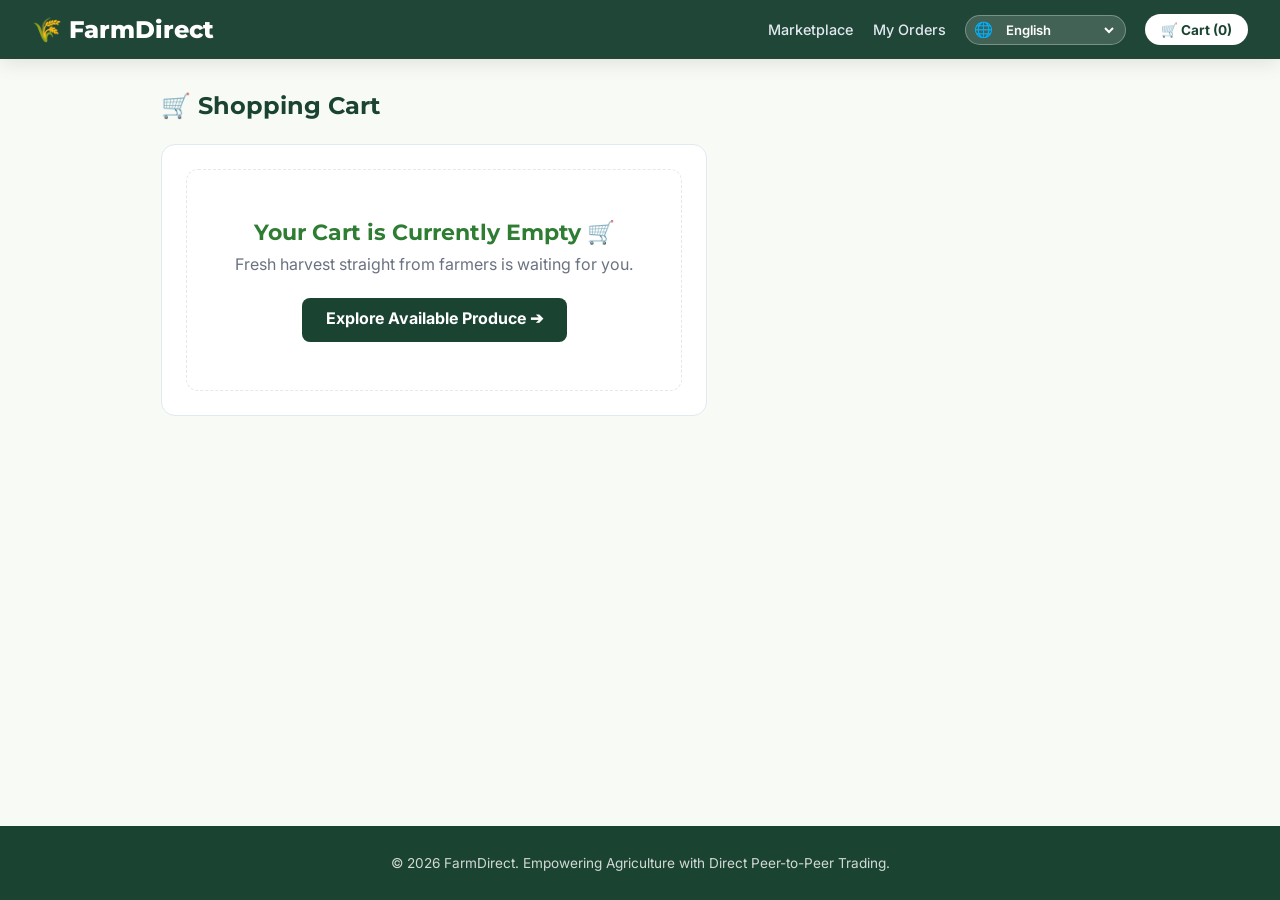
==== commit 3ff1c9f3: "Fix registration form field mapping and update backend deployment" ====
--- a/cart.html
+++ b/cart.html
@@ -16,15 +16,27 @@
         <div class="nav-container">
             <a href="consumer.html" class="logo">🌾 FarmDirect</a>
             <nav class="nav-links">
-                <a href="consumer.html">Marketplace</a>
-                <a href="orders.html">My Orders</a>
-                <button class="cart-btn" onclick="window.location.href='cart.html'">🛒 Cart</button>
+                <a href="consumer.html" data-i18n="marketplace">Marketplace</a>
+                <a href="orders.html" data-i18n="myOrders">My Orders</a>
+                
+                <!-- Multi-Language Selector -->
+                <div class="lang-selector-container">
+                    <span class="lang-globe-icon">🌐</span>
+                    <select class="lang-selector" onchange="changeLanguage(this.value)" aria-label="Select Language">
+                        <option value="en">English</option>
+                        <option value="hi">हिंदी (Hindi)</option>
+                        <option value="pa">ਪੰਜਾਬੀ (Punjabi)</option>
+                        <option value="mr">मराठी (Marathi)</option>
+                    </select>
+                </div>
+
+                <button class="cart-btn" onclick="window.location.href='cart.html'">🛒 Cart (<span id="cart-count">0</span>)</button>
             </nav>
         </div>
     </header>
 
     <main class="cart-page-container">
-        <h2 style="color: var(--primary); margin-bottom: 1rem;">🛒 Shopping Cart</h2>
+        <h2 style="color: var(--primary); margin-bottom: 1rem;" data-i18n="shoppingCart">🛒 Shopping Cart</h2>
 
         <div class="cart-layout">
             <!-- Left Side: Cart Items List -->
@@ -34,26 +46,26 @@
 
             <!-- Right Side: Summary Box & Payment -->
             <div class="card" id="summaryCard" style="height: fit-content;">
-                <h3>Order Summary</h3>
+                <h3 data-i18n="orderSummary">Order Summary</h3>
                 <div class="summary-row">
-                    <span>Produce Subtotal</span>
+                    <span data-i18n="produceSubtotal">Produce Subtotal</span>
                     <span>₹<span id="subTotal">0</span></span>
                 </div>
                 <div class="summary-row">
-                    <span>Direct Farm Delivery Fee</span>
+                    <span data-i18n="deliveryFee">Direct Farm Delivery Fee</span>
                     <span style="color: var(--primary-light); font-weight: bold;">₹50</span>
                 </div>
                 <hr class="divider">
                 <div class="summary-row total-row">
-                    <span>Estimated Total</span>
+                    <span data-i18n="estimatedTotal">Estimated Total</span>
                     <span>₹<span id="grandTotal">50</span></span>
                 </div>
 
                 <div style="display: flex; flex-direction: column; gap: 0.8rem; margin-top: 1.5rem;">
-                    <a href="checkout.html" class="btn-submit" style="display: block; text-align: center; text-decoration: none; padding: 0.9rem; font-size: 1rem;">
+                    <a href="checkout.html" class="btn-submit" style="display: block; text-align: center; text-decoration: none; padding: 0.9rem; font-size: 1rem;" data-i18n="proceedCheckout">
                         Proceed to Secure Checkout ➔
                     </a>
-                    <a href="consumer.html" style="text-align: center; color: var(--primary); font-weight: 600; font-size: 0.9rem; text-decoration: none;">
+                    <a href="consumer.html" style="text-align: center; color: var(--primary); font-weight: 600; font-size: 0.9rem; text-decoration: none;" data-i18n="continueShopping">
                         ← Continue Shopping
                     </a>
                 </div>
@@ -65,86 +77,37 @@
         <p>&copy; 2026 FarmDirect. Empowering Agriculture with Direct Peer-to-Peer Trading.</p>
     </footer>
 
+    <!-- Mobile Phone Bottom Navigation Bar -->
+    <nav class="mobile-bottom-nav">
+        <a href="consumer.html" class="mobile-nav-item">
+            <span class="mobile-nav-icon">🌾</span>
+            <span>Market</span>
+        </a>
+        <a href="dashboard.html" class="mobile-nav-item">
+            <span class="mobile-nav-icon">👨‍🌾</span>
+            <span>Farmer</span>
+        </a>
+        <a href="logistics.html" class="mobile-nav-item">
+            <span class="mobile-nav-icon">🚚</span>
+            <span>Routes</span>
+        </a>
+        <a href="orders.html" class="mobile-nav-item">
+            <span class="mobile-nav-icon">📦</span>
+            <span>Orders</span>
+        </a>
+        <a href="cart.html" class="mobile-nav-item active">
+            <span class="mobile-nav-icon">🛒</span>
+            <span>Cart</span>
+            <span class="mobile-cart-badge" id="mobile-cart-count">0</span>
+        </a>
+    </nav>
+
+    <script src="script.js"></script>
     <script>
-        document.addEventListener("DOMContentLoaded", renderCartPage);
-
-        function getUnifiedCart() {
-            return JSON.parse(localStorage.getItem('cartItems')) || JSON.parse(localStorage.getItem('farmCart')) || [];
-        }
-
-        function saveUnifiedCart(cart) {
-            localStorage.setItem('cartItems', JSON.stringify(cart));
-            localStorage.setItem('farmCart', JSON.stringify(cart));
-        }
-
-        function renderCartPage() {
-            const cart = getUnifiedCart();
-            const cartItemsList = document.getElementById("cartItemsList");
-            const summaryCard = document.getElementById("summaryCard");
-
-            if (cart.length === 0) {
-                cartItemsList.innerHTML = `<div style="text-align: center; padding: 3rem; background: #fff; border-radius: 12px; border: 1px dashed var(--border);">
-                    <h3>Your Cart is Currently Empty 🛒</h3>
-                    <p style="margin-top: 10px; color: var(--text-muted);">Fresh harvest straight from farmers is waiting for you.</p>
-                    <a href="consumer.html" class="btn-submit" style="display: inline-block; margin-top: 1rem; text-decoration: none;">Explore Available Produce</a>
-                </div>`;
-                if(summaryCard) summaryCard.style.display = "none";
-                return;
-            }
-
-            if(summaryCard) summaryCard.style.display = "block";
-
-            let html = "";
-            let subtotal = 0;
-
-            cart.forEach((item, index) => {
-                const qty = item.quantity || 1;
-                const itemTotal = item.price * qty;
-                subtotal += itemTotal;
-
-                html += `
-                    <div class="cart-item-card">
-                        <img src="${item.image || 'https://images.unsplash.com/photo-1542838132-92c53300491e?auto=format&fit=crop&w=500&q=80'}" class="cart-item-img" alt="${item.title}">
-                        <div class="cart-item-info">
-                            <div class="cart-item-title">${item.title}</div>
-                            <div class="cart-item-price">₹${item.price} each</div>
-                            <small style="color: var(--text-muted);">Origin: ${item.sellerLocation || item.location || 'Local Farm'}</small>
-                        </div>
-                        <div class="cart-qty-controls">
-                            <button class="btn-qty" onclick="changeQuantity(${index}, -1)">-</button>
-                            <span style="font-weight: 600; min-width: 24px; text-align: center;">${qty}</span>
-                            <button class="btn-qty" onclick="changeQuantity(${index}, 1)">+</button>
-                            <strong style="margin: 0 12px; color: var(--primary);">₹${itemTotal}</strong>
-                            <button class="btn-remove" onclick="removeItem(${index})">Remove</button>
-                        </div>
-                    </div>
-                `;
-            });
-
-            cartItemsList.innerHTML = html;
-            const deliveryFee = 50;
-            document.getElementById("subTotal").innerText = subtotal;
-            document.getElementById("grandTotal").innerText = (subtotal + deliveryFee);
-        }
-
-        function changeQuantity(index, delta) {
-            let cart = getUnifiedCart();
-            if (cart[index]) {
-                cart[index].quantity = (cart[index].quantity || 1) + delta;
-                if (cart[index].quantity <= 0) {
-                    cart.splice(index, 1);
-                }
-            }
-            saveUnifiedCart(cart);
+        document.addEventListener("DOMContentLoaded", () => {
             renderCartPage();
-        }
-
-        function removeItem(index) {
-            let cart = getUnifiedCart();
-            cart.splice(index, 1);
-            saveUnifiedCart(cart);
-            renderCartPage();
-        }
+            updateCartBadge();
+        });
     </script>
 </body>
 </html>
--- a/style.css
+++ b/style.css
@@ -313,20 +313,243 @@
 .auth-form.hidden { display: none; }
 .form-group label { display: block; font-size: 0.8rem; font-weight: 600; margin-bottom: 0.3rem; }
 .form-control { width: 100%; padding: 0.65rem; border: 1px solid var(--border); border-radius: var(--radius-sm); outline: none; }
-.btn-submit { background: var(--primary); color: #fff; border: none; padding: 0.75rem; border-radius: var(--radius-sm); font-weight: 700; cursor: pointer; }
+.btn-submit { background: var(--primary); color: #fff; border: none; padding: 0.75rem; border-radius: var(--radius-sm); font-weight: 700; cursor: pointer; min-height: 44px; }
 
 footer { background: var(--primary); color: rgba(255,255,255,0.8); text-align: center; padding: 1.8rem; margin-top: auto; font-size: 0.85rem; }
 
-/* Responsive Layout */
+/* ===================================================
+   📱 MOBILE PHONE RESPONSIVENESS & TOUCH OPTIMIZATIONS
+   =================================================== */
+
+/* App-style Mobile Bottom Navigation Bar */
+.mobile-bottom-nav {
+    display: none;
+    position: fixed;
+    bottom: 0;
+    left: 0;
+    right: 0;
+    height: 62px;
+    background: #ffffff;
+    border-top: 1px solid var(--border);
+    box-shadow: 0 -3px 12px rgba(0, 0, 0, 0.08);
+    z-index: 1000;
+    justify-content: space-around;
+    align-items: center;
+    padding: 0 0.5rem;
+}
+
+.mobile-nav-item {
+    display: flex;
+    flex-direction: column;
+    align-items: center;
+    justify-content: center;
+    text-decoration: none;
+    color: var(--text-muted);
+    font-size: 0.72rem;
+    font-weight: 600;
+    flex: 1;
+    height: 100%;
+    transition: color 0.2s;
+    position: relative;
+}
+
+.mobile-nav-item.active, .mobile-nav-item:hover {
+    color: var(--primary);
+}
+
+.mobile-nav-icon {
+    font-size: 1.25rem;
+    margin-bottom: 2px;
+}
+
+.mobile-cart-badge {
+    position: absolute;
+    top: 6px;
+    right: 25%;
+    background: #dc2626;
+    color: white;
+    font-size: 0.65rem;
+    font-weight: 800;
+    padding: 1px 5px;
+    border-radius: 10px;
+}
+
+/* Tablet & Smaller Laptops (<= 1100px) */
 @media(max-width: 1100px) {
     .products-grid { grid-template-columns: repeat(3, 1fr); }
-}
+    .nav-container { padding: 0 1rem; }
+}
+
+/* Tablets & Large Phones (<= 860px) */
 @media(max-width: 860px) {
     .container, .product-detail-grid, .cart-layout { grid-template-columns: 1fr; }
     .products-grid { grid-template-columns: repeat(2, 1fr); }
-    .nav-container { flex-direction: column; gap: 1rem; }
-    .header-search input { width: 100%; }
-}
-@media(max-width: 500px) {
-    .products-grid { grid-template-columns: 1fr; }
-}
+    
+    header { padding: 0.75rem 1rem; }
+    .nav-container { flex-direction: column; align-items: stretch; gap: 0.6rem; }
+    
+    /* Scrollable Horizontal Pill Navigation on Mobile */
+    .nav-links {
+        overflow-x: auto;
+        white-space: nowrap;
+        -webkit-overflow-scrolling: touch;
+        padding-bottom: 4px;
+        gap: 0.75rem;
+        scrollbar-width: none;
+    }
+    .nav-links::-webkit-scrollbar { display: none; }
+    
+    .header-search { width: 100%; margin-top: 2px; }
+    .header-search input { width: 100% !important; border-radius: 8px; }
+    
+    .hero-parallax { height: auto; min-height: 260px; padding: 2.5rem 1rem; }
+    .hero-content h1 { font-size: 1.9rem; }
+}
+
+/* Mobile Phones (<= 640px) */
+@media(max-width: 640px) {
+    body {
+        padding-bottom: 68px; /* Offset for Mobile Bottom Navigation */
+    }
+
+    .mobile-bottom-nav {
+        display: flex;
+    }
+
+    /* Prevent iOS auto-zoom on inputs */
+    input, select, textarea, .form-control {
+        font-size: 16px !important;
+        min-height: 44px;
+    }
+
+    button, .btn-auth, .btn-hero, .btn-submit {
+        min-height: 44px;
+        touch-action: manipulation;
+    }
+
+    /* Symmetrical 2-Column Mobile Marketplace Grid (Amazon/Flipkart format) */
+    .products-grid {
+        grid-template-columns: repeat(2, 1fr) !important;
+        gap: 0.75rem;
+    }
+
+    .product-card {
+        height: auto;
+        min-height: 290px;
+        border-radius: var(--radius-sm);
+    }
+    .product-img { height: 120px; }
+    .product-details { padding: 0.75rem; }
+    .product-title { font-size: 0.82rem; height: 2.6em; }
+    .product-price { font-size: 0.95rem; }
+    .btn-add { padding: 0.35rem 0.5rem; font-size: 0.7rem; }
+
+    /* Touch-friendly Cart & Checkout on Mobile */
+    .cart-item-card {
+        flex-direction: column;
+        align-items: flex-start;
+        position: relative;
+        gap: 0.6rem;
+    }
+    .cart-item-img {
+        width: 65px;
+        height: 65px;
+    }
+    .cart-qty-controls {
+        width: 100%;
+        justify-content: space-between;
+        background: #f8faf6;
+        padding: 4px 8px;
+        border-radius: 6px;
+    }
+
+    /* Modals fit neatly inside small screens */
+    .modal-content, .auth-card-3d, #profileModal > div, #fpoModal > div {
+        width: 94% !important;
+        max-width: 94% !important;
+        padding: 1.2rem !important;
+        max-height: 90vh;
+        overflow-y: auto;
+    }
+
+    /* Hero actions stack on small phones */
+    .hero-actions {
+        flex-direction: column;
+        width: 100%;
+    }
+    .hero-actions .btn-hero {
+        width: 100%;
+        text-align: center;
+    }
+
+    /* Section titles responsive sizing */
+    .section-title { font-size: 1.5rem; }
+    .detail-title { font-size: 1.4rem; }
+    .detail-price { font-size: 1.5rem; }
+    
+    /* Footer offset for bottom navigation */
+    footer {
+        padding: 1.2rem 1rem 4.5rem 1rem;
+    }
+}
+
+/* --- LANGUAGE SELECTOR --- */
+.lang-selector-container {
+    display: inline-flex;
+    align-items: center;
+    gap: 5px;
+    background: rgba(255, 255, 255, 0.15);
+    border: 1px solid rgba(255, 255, 255, 0.3);
+    border-radius: 20px;
+    padding: 3px 8px;
+    transition: all 0.2s ease;
+}
+.lang-selector-container:hover {
+    background: rgba(255, 255, 255, 0.25);
+    border-color: rgba(255, 255, 255, 0.5);
+}
+.lang-globe-icon {
+    font-size: 0.95rem;
+    line-height: 1;
+}
+.lang-selector {
+    background: transparent;
+    border: none;
+    color: #ffffff;
+    font-size: 0.82rem;
+    font-weight: 600;
+    cursor: pointer;
+    outline: none;
+    padding: 2px 4px;
+}
+.lang-selector option {
+    background: #1b4332;
+    color: #ffffff;
+    font-weight: 500;
+}
+
+/* --- CART TOAST NOTIFICATION --- */
+.cart-toast {
+    position: fixed;
+    bottom: 80px;
+    right: 25px;
+    background: #1b4332;
+    color: #ffffff;
+    padding: 12px 18px;
+    border-radius: 10px;
+    box-shadow: 0 10px 25px rgba(0,0,0,0.25);
+    display: none;
+    align-items: center;
+    gap: 12px;
+    z-index: 9999;
+    font-size: 0.95rem;
+    font-weight: 500;
+    border: 1px solid #52b788;
+    animation: toastSlideUp 0.3s ease-out;
+}
+@keyframes toastSlideUp {
+    from { transform: translateY(20px); opacity: 0; }
+    to { transform: translateY(0); opacity: 1; }
+}
+
+
